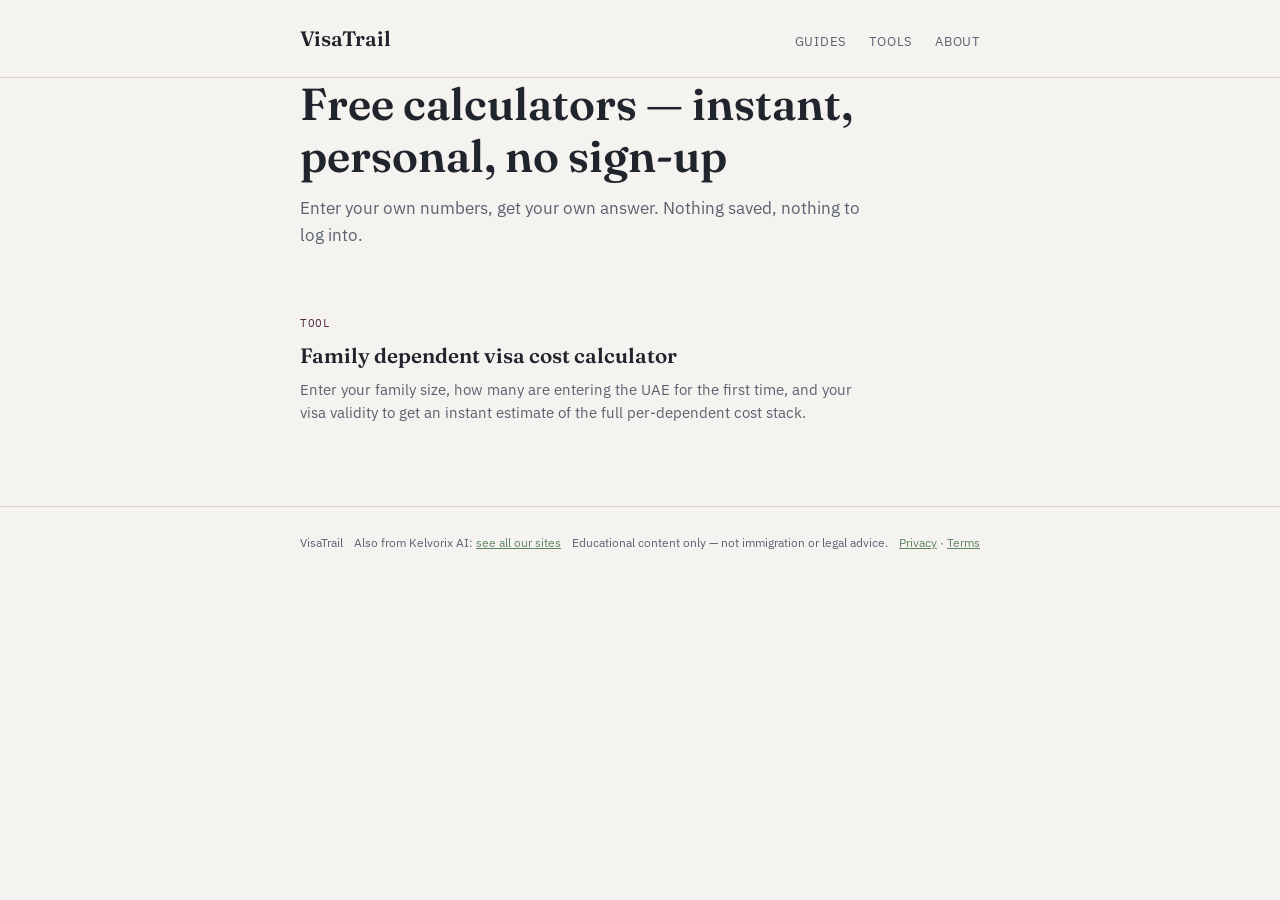
==== tools/index.html @ 55b278e1 "Create index.html" ====
<!doctype html>
<html lang="en">
<head>
<script async src="https://pagead2.googlesyndication.com/pagead/js/adsbygoogle.js?client=ca-pub-6051499531677717" crossorigin="anonymous"></script>
<meta charset="utf-8">
<meta name="viewport" content="width=device-width, initial-scale=1">
<title>Free UAE Visa Cost Calculators & Tools | VisaTrail</title>
<meta name="description" content="Free calculators for UAE visa costs — family dependent sponsorship, instant, personal, no sign-up.">
<link rel="canonical" href="https://kelvorixai.github.io/visatrail/tools/">
<link rel="preconnect" href="https://fonts.googleapis.com">
<link rel="preconnect" href="https://fonts.gstatic.com" crossorigin>
<link href="https://fonts.googleapis.com/css2?family=Fraunces:opsz,wght@9..144,500;9..144,600&family=IBM+Plex+Sans:wght@400;500;600&family=IBM+Plex+Mono:wght@400;500&display=swap" rel="stylesheet">
<link rel="stylesheet" href="../style.css">
</head>
<body>

<header class="site">
  <div class="wrap">
    <a class="brand" href="../index.html">VisaTrail</a>
    <nav class="site">
      <a href="../index.html">Guides</a>
      <a href="index.html">Tools</a>
      <a href="../about.html">About</a>
    </nav>
  </div>
</header>

<main class="wrap">
  <div class="hero">
    <h1>Free calculators — instant, personal, no sign-up</h1>
    <p>Enter your own numbers, get your own answer. Nothing saved, nothing to log into.</p>
  </div>

  <div class="post-list">
    <div class="post-card">
      <span class="tag">Tool</span>
      <a class="title" href="dependent-visa-cost-calculator.html">Family dependent visa cost calculator</a>
      <p>Enter your family size, how many are entering the UAE for the first time, and your visa validity to get an instant estimate of the full per-dependent cost stack.</p>
    </div>
  </div>
</main>

<footer class="site">
  <div class="wrap">
    <span>VisaTrail</span>
    <span>Also from Kelvorix AI: <a href="https://kelvorixai.github.io/">see all our sites</a></span>
    <span>Educational content only — not immigration or legal advice.</span>
    <span><a href="../privacy.html">Privacy</a> · <a href="../terms.html">Terms</a></span>
  </div>
</footer>

</body>
</html>
---- style.css ----
:root{
  --ink:#20242c;
  --ink-soft:#5a6270;
  --paper:#f5f3ef;
  --paper-raised:#ece7dd;
  --plum:#6b3450;
  --plum-strong:#52273e;
  --sage:#4c6b4e;
  --sage-soft:#5f8262;
  --line:#d9d4c9;
  --line-soft:#e6e2d8;
}
@media (prefers-color-scheme: dark){
  :root{
    --ink:#e8e6e0;
    --ink-soft:#a8adb8;
    --paper:#14171d;
    --paper-raised:#1c212b;
    --plum:#d98fb3;
    --plum-strong:#e8a8c8;
    --sage:#8fc092;
    --sage-soft:#7ab080;
    --line:#2c3038;
    --line-soft:#22262e;
  }
}
*{box-sizing:border-box;}
html{ text-size-adjust:100%; }
body{
  margin:0;
  background:var(--paper);
  color:var(--ink);
  font-family:"IBM Plex Sans", ui-sans-serif, system-ui, sans-serif;
  line-height:1.6;
}
a{ color:var(--sage-soft); }
h1,h2,h3{ font-family:"Fraunces", Georgia, serif; font-weight:600; text-wrap:balance; line-height:1.15; }
.wrap{ max-width:720px; margin:0 auto; padding:0 20px; }

header.site{ border-bottom:1px solid var(--line); padding-block:22px; }
header.site .wrap{ display:flex; align-items:baseline; justify-content:space-between; flex-wrap:wrap; gap:10px; }
.brand{ font-family:"Fraunces", serif; font-weight:600; font-size:1.3rem; text-decoration:none; color:var(--ink); }
nav.site a{ font-size:13px; text-transform:uppercase; letter-spacing:.06em; color:var(--ink-soft); text-decoration:none; margin-left:18px; }
nav.site a:hover{ color:var(--sage-soft); }

main{ padding-block:48px; }

.hero h1{ font-size:clamp(2rem,5vw,2.8rem); margin:0 0 14px; }
.hero p{ color:var(--ink-soft); max-width:58ch; font-size:1.05rem; margin:0; }

.post-list{ margin-top:44px; display:flex; flex-direction:column; }
.post-card{ padding-block:22px; border-top:1px solid var(--line-soft); display:flex; flex-direction:column; gap:6px; }
.post-card:first-child{ border-top:none; }
.post-card .tag{ font-family:"IBM Plex Mono", monospace; font-size:11px; text-transform:uppercase; letter-spacing:.06em; color:var(--plum-strong); }
.post-card a.title{ font-family:"Fraunces", serif; font-size:1.3rem; font-weight:600; color:var(--ink); text-decoration:none; }
.post-card a.title:hover{ color:var(--sage-soft); }
.post-card p{ margin:0; color:var(--ink-soft); font-size:14.5px; max-width:62ch; }

article.post header.meta{ margin-bottom:8px; }
article.post .tag{ font-family:"IBM Plex Mono", monospace; font-size:11px; text-transform:uppercase; letter-spacing:.06em; color:var(--plum-strong); }
article.post h1{ font-size:clamp(1.8rem,4.5vw,2.5rem); margin:10px 0 8px; }
article.post .dek{ color:var(--ink-soft); font-size:1.05rem; max-width:60ch; margin:0 0 34px; }
article.post .content{ max-width:68ch; font-size:16px; }
article.post .content h2{ font-size:1.3rem; margin:36px 0 12px; }
article.post .content p{ margin:0 0 18px; }
article.post .content ul,article.post .content ol{ margin:0 0 18px; padding-left:22px; }
article.post .content li{ margin-bottom:8px; }
article.post .content table{ width:100%; border-collapse:collapse; margin:0 0 24px; font-size:14.5px; }
article.post .content th{ text-align:left; font-size:11px; text-transform:uppercase; letter-spacing:.05em; color:var(--ink-soft); font-weight:500; padding:0 12px 8px 0; border-bottom:1px solid var(--line); }
article.post .content td{ padding:10px 12px 10px 0; border-bottom:1px solid var(--line-soft); vertical-align:top; }

.disclaimer{ margin-top:40px; padding:16px 18px; background:var(--paper-raised); border-left:3px solid var(--plum); font-size:13px; color:var(--ink-soft); }

footer.site{ border-top:1px solid var(--line); margin-top:60px; padding-block:26px; }
footer.site .wrap{ display:flex; justify-content:space-between; flex-wrap:wrap; gap:10px; font-size:12px; color:var(--ink-soft); }

@media (max-width:480px){
  nav.site a{ margin-left:12px; }
}
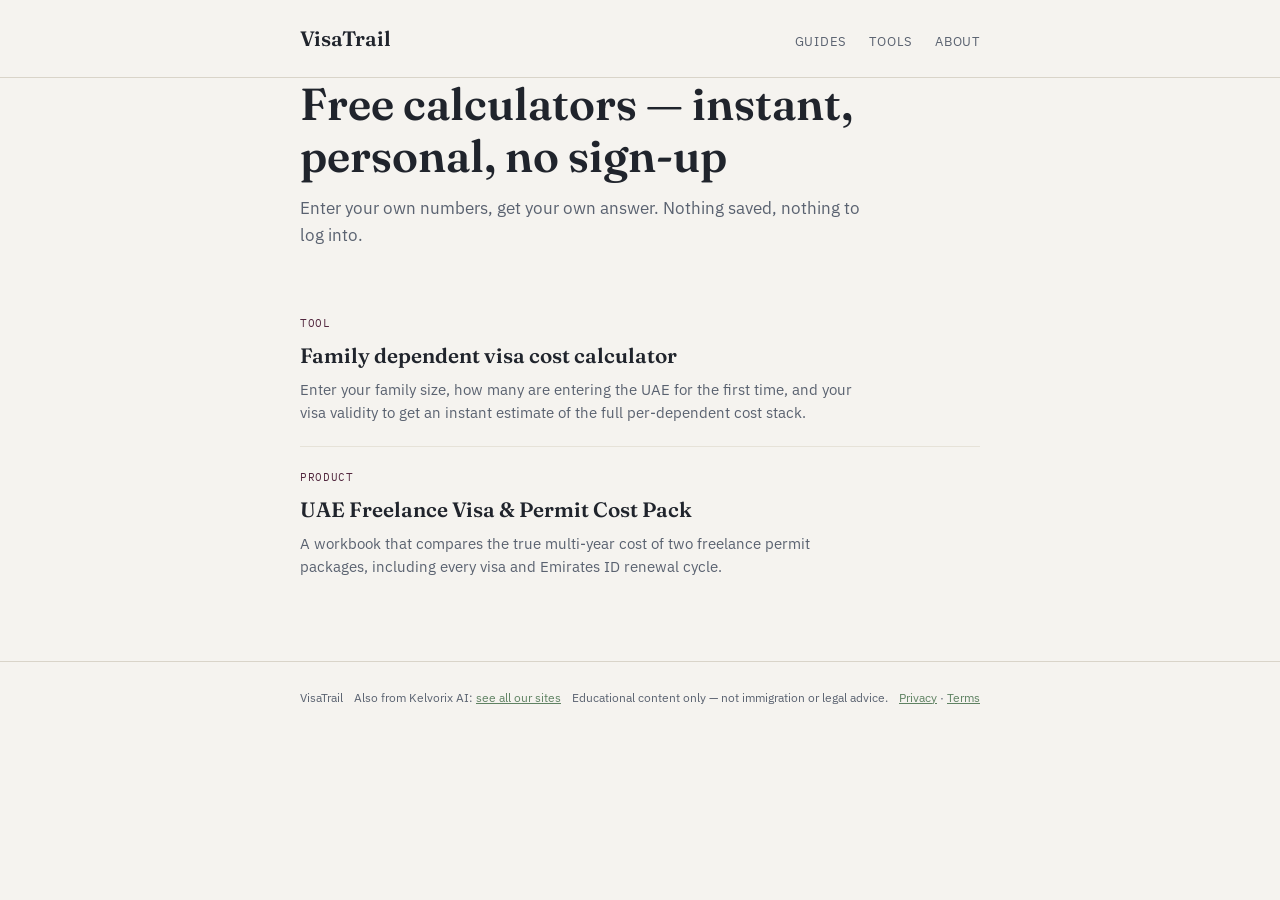
==== commit 823bfc91: "Update index.html" ====
--- a/tools/index.html
+++ b/tools/index.html
@@ -37,6 +37,11 @@
       <a class="title" href="dependent-visa-cost-calculator.html">Family dependent visa cost calculator</a>
       <p>Enter your family size, how many are entering the UAE for the first time, and your visa validity to get an instant estimate of the full per-dependent cost stack.</p>
     </div>
+    <div class="post-card">
+      <span class="tag">Product</span>
+      <a class="title" href="uae-freelance-visa-cost-pack.html">UAE Freelance Visa & Permit Cost Pack</a>
+      <p>A workbook that compares the true multi-year cost of two freelance permit packages, including every visa and Emirates ID renewal cycle.</p>
+    </div>
   </div>
 </main>
 
@@ -51,4 +56,3 @@
 
 </body>
 </html>
-
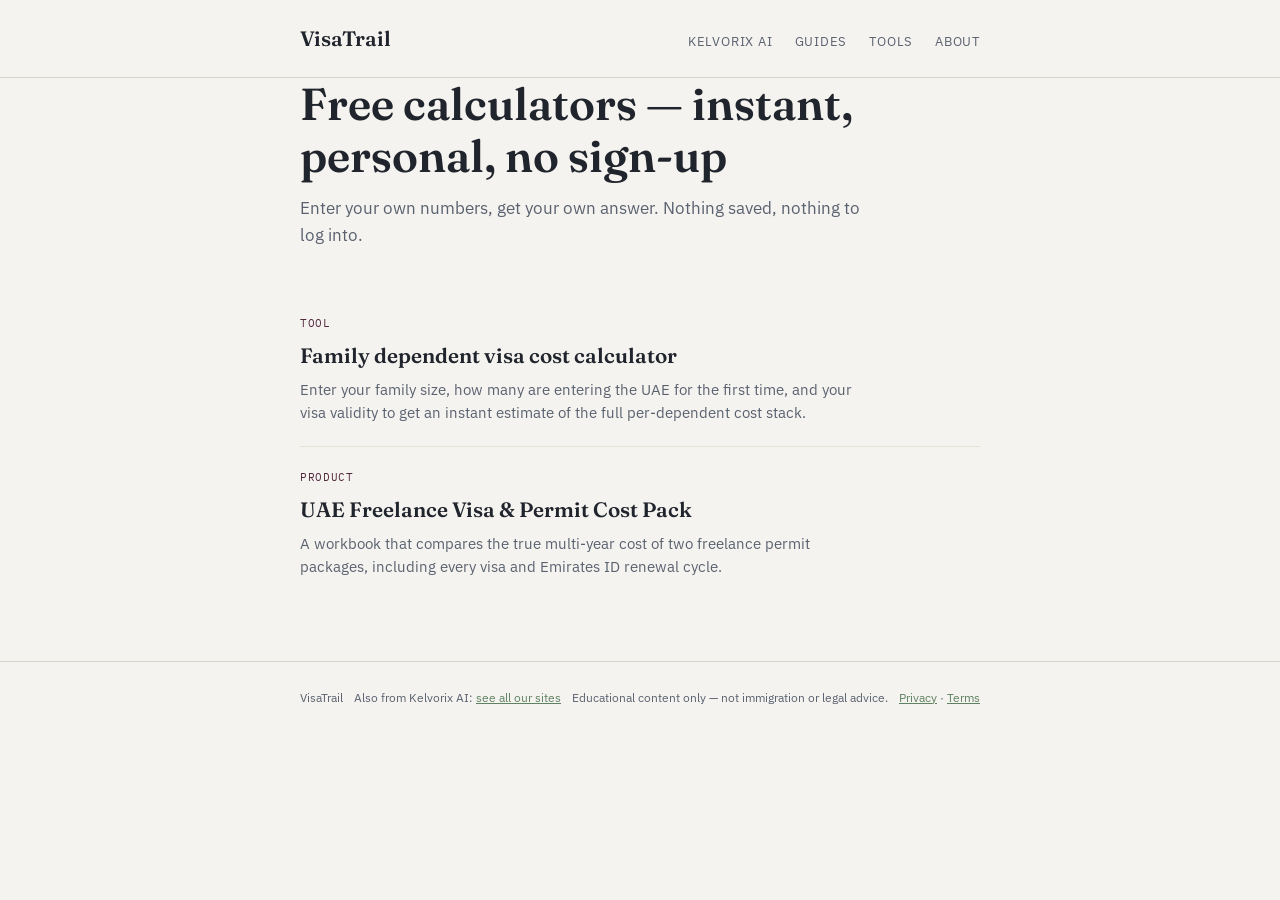
==== commit c84b07d6: "Add Kelvorix AI nav link back to the hub on every page" ====
--- a/tools/index.html
+++ b/tools/index.html
@@ -18,6 +18,7 @@
   <div class="wrap">
     <a class="brand" href="../index.html">VisaTrail</a>
     <nav class="site">
+      <a href="https://kelvorixai.github.io/">Kelvorix AI</a>
       <a href="../index.html">Guides</a>
       <a href="index.html">Tools</a>
       <a href="../about.html">About</a>
